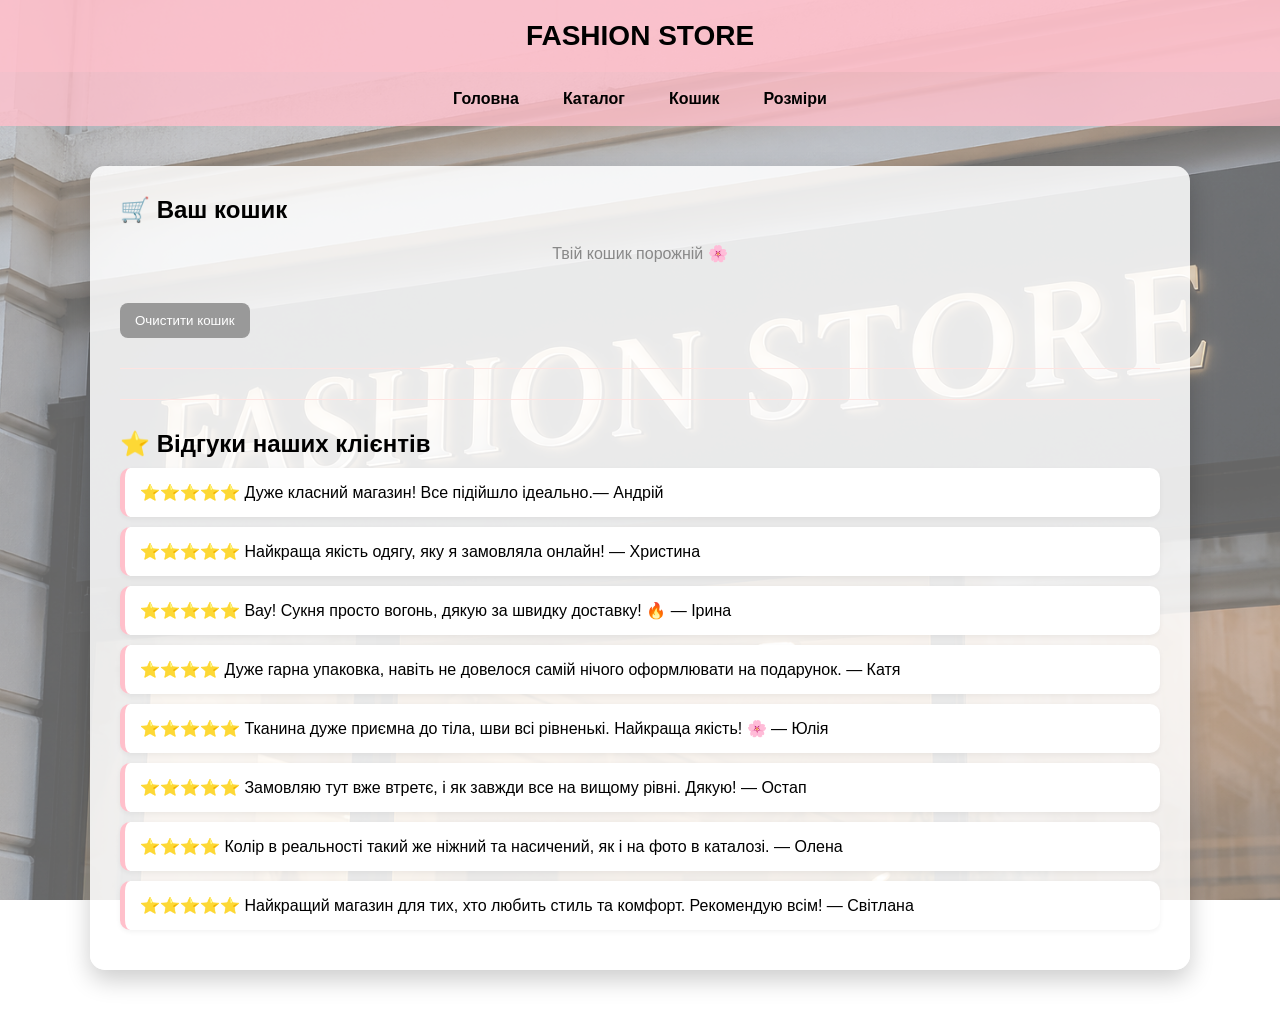
==== cart.html @ 1edecf08 "Add files via upload" ====
<!DOCTYPE html>
<html lang="uk">
<head>
    <meta charset="UTF-8">
    <title>Кошик - Fashion Store</title>
    <link rel="stylesheet" href="style.css">
</head>
<body>

<header>FASHION STORE</header>

<nav class="menu">
    <a href="index.html">Головна</a>
    <a href="catalog.html">Каталог</a>
    <a href="cart.html">Кошик</a>
    <a href="sizes.html">Розміри</a>
</nav>

<div class="container">
    <h2>🛒 Ваш кошик</h2>
    <div id="cart"></div>
    <div id="total"></div>
    <button id="clearCartBtn">Очистити кошик</button>

    <hr>

    <div id="formBlock">
        <h2>🚚 Оформлення замовлення</h2>
        
        <div style="display: grid; grid-template-columns: 1fr 1fr; gap: 20px;">
            <div>
                <label>Ім'я</label>
                <input type="text" id="name" placeholder="Ваше ім'я">
                <div id="nameError" class="error"></div>
            </div>
            <div>
                <label>Телефон</label>
                <input type="text" id="phone" placeholder="+380...">
                <div id="phoneError" class="error"></div>
            </div>
        </div>

        <label>Адреса доставки</label>
        <input type="text" id="address" placeholder="Вулиця, будинок, квартира">
        <div id="addressError" class="error"></div>

        <label>Місто</label>
        <select id="city">
            <option value="">— Оберіть місто —</option>
            <option>Львів</option>
            <option>Київ</option>
            <option>Одеса</option>
            <option>Дніпро</option>
            <option>Рівне</option>
        </select>
        <div id="cityError" class="error"></div>

        <div style="display: grid; grid-template-columns: 1fr 1fr; gap: 20px; margin-top: 10px;">
            <div class="radio-box">
                <p style="color:#ff1493; font-weight:bold; margin-bottom: 10px;">Доставка:</p>
                <label style="font-weight:normal;"><input type="radio" name="delivery" value="Нова Пошта" checked> Нова Пошта</label>
                <label style="font-weight:normal;"><input type="radio" name="delivery" value="Укрпошта"> Укрпошта</label>
            </div>
            <div class="radio-box">
                <p style="color:#ff1493; font-weight:bold; margin-bottom: 10px;">Оплата:</p>
                <label style="font-weight:normal;"><input type="radio" name="pay" value="Картка" checked> Картка</label>
                <label style="font-weight:normal;"><input type="radio" name="pay" value="Готівка"> Готівка</label>
            </div>
        </div>

        <label style="background: #fff0f5; padding: 15px; border-radius: 10px; margin-top: 15px; display: flex; align-items: center; gap: 10px;">
            <input type="checkbox" id="gift" style="width: 18px; height: 18px;"> Додати подарункову упаковку 🎁 (+50 грн)
        </label>

        <button id="submitBtn" style="width: 100%; margin-top: 30px; font-size: 20px;">Підтвердити замовлення</button>
    </div>

    <div id="result"></div>

    <hr>
    <h2>⭐ Відгуки наших клієнтів</h2>
    <div class="review">⭐️⭐️⭐️⭐️⭐️ Дуже класний магазин! Все підійшло ідеально.— Андрій</div>
    <div class="review">⭐️⭐️⭐️⭐️⭐️ Найкраща якість одягу, яку я замовляла онлайн! — Христина</div>
    <div class="review">⭐️⭐️⭐️⭐️⭐️ Вау! Сукня просто вогонь, дякую за швидку доставку! 🔥 — Ірина</div>  
    <div class="review">⭐️⭐️⭐️⭐️ Дуже гарна упаковка, навіть не довелося самій нічого оформлювати на подарунок. — Катя</div>
    <div class="review">⭐️⭐️⭐️⭐️⭐️ Тканина дуже приємна до тіла, шви всі рівненькі. Найкраща якість! 🌸 — Юлія</div>
    <div class="review">⭐️⭐️⭐️⭐️⭐️ Замовляю тут вже втретє, і як завжди все на вищому рівні. Дякую! — Остап</div>
    <div class="review">⭐️⭐️⭐️⭐️ Колір в реальності такий же ніжний та насичений, як і на фото в каталозі. — Олена</div>
    <div class="review">⭐️⭐️⭐️⭐️⭐️ Найкращий магазин для тих, хто любить стиль та комфорт. Рекомендую всім! — Світлана</div>
</div>

<script src="form.js"></script>

</body>
</html>
---- style.css ----
/* --- БАЗОВІ ТА СПІЛЬНІ СТИЛІ --- */
* {
    margin: 0;
    padding: 0;
    box-sizing: border-box;
    font-family: Arial, sans-serif;
}

body {
    position: relative;
    min-height: 100vh;
}

/* Стандартний фон для всіх сторінок */
body::before {
    content: "";
    position: fixed;
    top: 0;
    left: 0;
    width: 100%;
    height: 100%;
    background: url("fashion.1.png") no-repeat center center/cover;
    opacity: 0.6;
    z-index: -1;
}

/* ЗАСТАВКА ДЛЯ 3-Ї СТОРІНКИ (КОШИК) */
body.cart-page::before {
    background: url("ds.jpeg") no-repeat center center/cover;
    opacity: 0.7;
}

/* ЗАСТАВКА ДЛЯ 4-Ї СТОРІНКИ (РОЗМІРИ) */
body.sizes-page::before {
    background: url("IMG_9760.jpg") no-repeat center center/cover;
    filter: brightness(0.6);
    opacity: 1;
}

header {
    background: rgba(255, 192, 203, 0.9);
    text-align: center;
    padding: 20px;
    font-size: 28px;
    font-weight: bold;
    color: black;
}

.menu {
    display: flex;
    justify-content: center;
    gap: 20px;
    background: rgba(255, 192, 203, 0.8);
    padding: 10px;
}

.menu a {
    text-decoration: none;
    color: black;
    font-weight: bold;
    padding: 8px 12px;
    border-radius: 8px;
    transition: 0.3s;
}

.menu a:hover {
    background: #ff69b4;
    color: white;
}

.container {
    max-width: 1100px;
    margin: 40px auto;
    padding: 30px;
    background: rgba(255, 255, 255, 0.85);
    border-radius: 15px;
    box-shadow: 0 10px 25px rgba(0, 0, 0, 0.2);
}

/* --- ПЕРША СТОРІНКА (INDEX) --- */
.content {
    display: flex;
    justify-content: space-between;
    align-items: center;
    gap: 20px;
}
.text { width: 60%; }
.image { width: 35%; }
.image img { width: 100%; border-radius: 15px; }
.login { margin-top: 30px; }
input { padding: 10px; margin: 5px; border-radius: 8px; border: 1px solid #ccc; }

button {
    padding: 10px 15px;
    border: none;
    border-radius: 8px;
    background: #ff69b4;
    color: white;
    cursor: pointer;
}
button:hover { background: #ff1493; }

.delivery, .contacts { margin-top: 20px; }
.delivery-content, .contacts-content {
    display: none;
    margin-top: 15px;
    padding: 15px;
    background: #fff;
    border-radius: 10px;
    box-shadow: 0 5px 15px rgba(0,0,0,0.1);
}
.delivery-item, .contact-item {
    display: flex;
    align-items: center;
    justify-content: space-between;
    margin-top: 10px;
    padding: 10px;
    background: #ffe4ec;
    border-radius: 10px;
}
.delivery-item img { width: 70px; height: 70px; object-fit: cover; border-radius: 8px; }

/* --- СТОРІНКА КАТАЛОГУ (CATALOG) --- */
.slider { width: 100%; height: 300px; overflow: hidden; margin-bottom: 20px; }
.slides { display: flex; width: 200%; animation: slide 30s linear infinite; }
.slides img { width: 100%; height: 300px; object-fit: cover; }
@keyframes slide {
    0% { transform: translateX(0); }
    100% { transform: translateX(-50%); }
}

.filters {
    display: flex;
    flex-direction: row;
    flex-wrap: nowrap;
    align-items: center;
    justify-content: space-between;
    gap: 10px;
    margin: 20px 0;
    padding: 15px;
    background: white;
    border-radius: 12px;
}
.filters input, .filters select { 
    flex: 1;
    padding: 10px;
    border: 1px solid #ff69b4; 
    border-radius: 8px;
}

.products { display: flex; flex-wrap: wrap; justify-content: center; gap: 20px; }
.product {
    width: 220px;
    background: white;
    border-radius: 15px;
    padding: 12px;
    text-align: center;
    box-shadow: 0 5px 15px rgba(0,0,0,0.1);
    transition: 0.3s;
}
.product:hover { transform: translateY(-8px); }
.product img { width: 100%; height: 180px; object-fit: cover; border-radius: 10px; }
.product h3 { color: #c71585; margin: 10px 0; }
.product .price { font-weight: bold; color: #e91e63; }

/* --- СТОРІНКА КОШИКА (CART) --- */
.item { 
    display: flex; 
    justify-content: space-between; 
    padding: 15px; 
    background: #fff0f5; 
    margin: 10px 0; 
    border-radius: 10px; 
    border: 1px solid #ffe4e1;
    align-items: center;
}
#total { margin: 20px 0; color: #ff1493; font-size: 22px; text-align: right; font-weight: bold; }
#clearCartBtn { background: #999; color: white; }
.radio-box { background: #fff0f5; padding: 15px; border-radius: 10px; margin-top: 10px; }
.review { 
    background: white; 
    margin: 10px 0; 
    padding: 15px; 
    border-radius: 10px; 
    border-left: 5px solid pink;
    box-shadow: 0 2px 5px rgba(0,0,0,0.05);
}

/* --- СТОРІНКА РОЗМІРІВ (SIZES) --- */
table {
    width: 100%;
    margin-top: 20px;
    border-collapse: collapse;
    border-radius: 10px;
    overflow: hidden;
    background: white;
}
th, td {
    padding: 12px;
    text-align: center;
    border: 1px solid #ddd;
}
th {
    background: #ff69b4;
    color: white;
}
tr:hover td {
    background-color: #fff0f5;
}
.fade-in {
    animation: fadeIn 0.5s ease-in-out;
}
@keyframes fadeIn {
    from { opacity: 0; transform: translateY(10px); }
    to { opacity: 1; transform: translateY(0); }
}

/* СПІЛЬНІ ЕЛЕМЕНТИ ФОРМ */
hr { border: 0; height: 1px; background: #ffe4e1; margin: 30px 0; }
label { display: block; margin: 10px 0 5px; color: #333; font-weight: bold; }

select, #formBlock input[type="text"], #formBlock input[type="number"] {
    width: 100%;
    padding: 12px;
    margin: 8px 0;
    border: 1px solid #ccc;
    border-radius: 8px;
    font-size: 16px;
}

/* --- FOOTER --- */
footer { background: #222; color: white; text-align: center; padding: 15px; margin-top: 40px; border-radius: 0 0 15px 15px; }
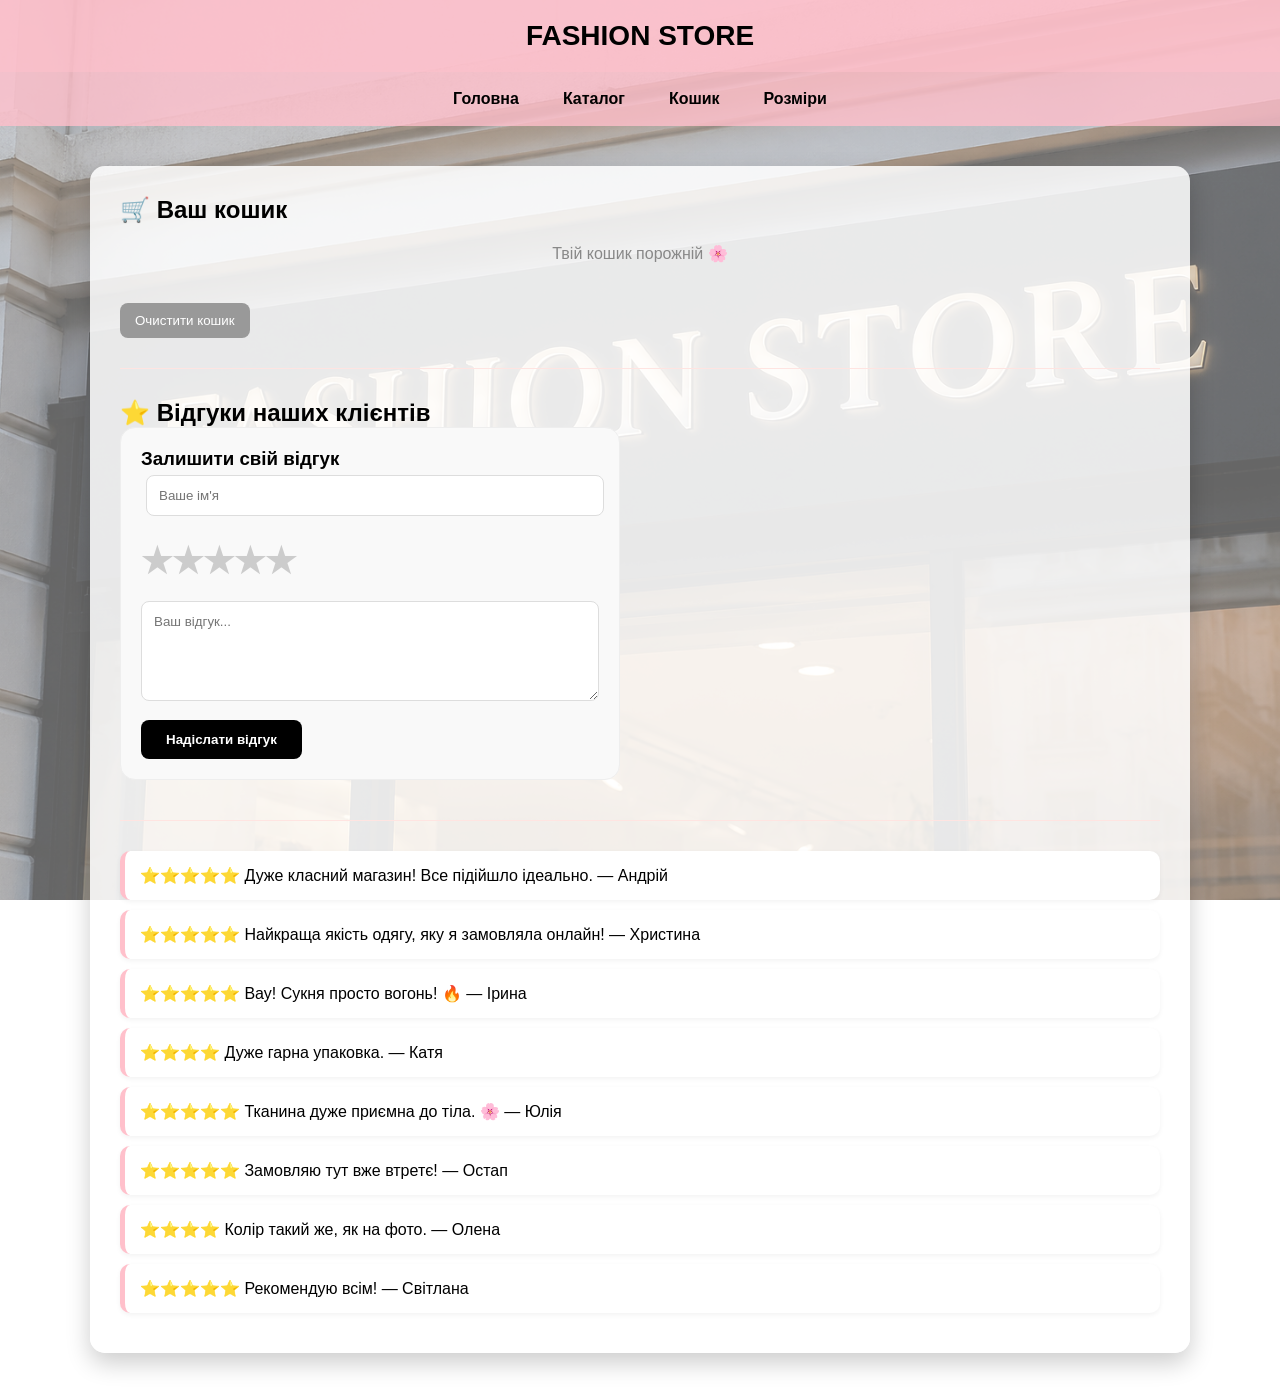
==== commit eed92bdb: "Add files via upload" ====
--- a/cart.html
+++ b/cart.html
@@ -77,17 +77,48 @@
 
     <div id="result"></div>
 
-    <hr>
-    <h2>⭐ Відгуки наших клієнтів</h2>
-    <div class="review">⭐️⭐️⭐️⭐️⭐️ Дуже класний магазин! Все підійшло ідеально.— Андрій</div>
-    <div class="review">⭐️⭐️⭐️⭐️⭐️ Найкраща якість одягу, яку я замовляла онлайн! — Христина</div>
-    <div class="review">⭐️⭐️⭐️⭐️⭐️ Вау! Сукня просто вогонь, дякую за швидку доставку! 🔥 — Ірина</div>  
-    <div class="review">⭐️⭐️⭐️⭐️ Дуже гарна упаковка, навіть не довелося самій нічого оформлювати на подарунок. — Катя</div>
-    <div class="review">⭐️⭐️⭐️⭐️⭐️ Тканина дуже приємна до тіла, шви всі рівненькі. Найкраща якість! 🌸 — Юлія</div>
-    <div class="review">⭐️⭐️⭐️⭐️⭐️ Замовляю тут вже втретє, і як завжди все на вищому рівні. Дякую! — Остап</div>
-    <div class="review">⭐️⭐️⭐️⭐️ Колір в реальності такий же ніжний та насичений, як і на фото в каталозі. — Олена</div>
-    <div class="review">⭐️⭐️⭐️⭐️⭐️ Найкращий магазин для тих, хто любить стиль та комфорт. Рекомендую всім! — Світлана</div>
-</div>
+<h2>⭐ Відгуки наших клієнтів</h2>
+
+            <div class="add-review-form">
+                <h3>Залишити свій відгук</h3>
+                <!-- Додали ID для імені -->
+                <input type="text" id="reviewer-name" placeholder="Ваше ім'я" class="input-field">
+                
+                <div class="rating-area">
+                    <input type="radio" id="star-5" name="rating" value="5">
+                    <label for="star-5" title="Оцінка «5»"></label>	
+                    <input type="radio" id="star-4" name="rating" value="4">
+                    <label for="star-4" title="Оцінка «4»"></label>    
+                    <input type="radio" id="star-3" name="rating" value="3">
+                    <label for="star-3" title="Оцінка «3»"></label>  
+                    <input type="radio" id="star-2" name="rating" value="2">
+                    <label for="star-2" title="Оцінка «2»"></label>    
+                    <input type="radio" id="star-1" name="rating" value="1">
+                    <label for="star-1" title="Оцінка «1»"></label>
+                </div>
+
+                <!-- Додали ID для тексту -->
+                <textarea id="review-text" placeholder="Ваш відгук..." class="textarea-field"></textarea>
+                <!-- Додали виклик функції JS -->
+                <button type="button" class="submit-btn" onclick="addNewReview()">Надіслати відгук</button>
+            </div>
+
+            <hr>
+
+            <!-- Контейнер куди будуть додаватися відгуки -->
+            <div id="reviews-container">
+                <div class="review">⭐️⭐️⭐️⭐️⭐️ Дуже класний магазин! Все підійшло ідеально. — Андрій</div>
+                <div class="review">⭐️⭐️⭐️⭐️⭐️ Найкраща якість одягу, яку я замовляла онлайн! — Христина</div>
+                <div class="review">⭐️⭐️⭐️⭐️⭐️ Вау! Сукня просто вогонь! 🔥 — Ірина</div>  
+                <div class="review">⭐️⭐️⭐️⭐️ Дуже гарна упаковка. — Катя</div>
+                <div class="review">⭐️⭐️⭐️⭐️⭐️ Тканина дуже приємна до тіла. 🌸 — Юлія</div>
+                <div class="review">⭐️⭐️⭐️⭐️⭐️ Замовляю тут вже втретє! — Остап</div>
+                <div class="review">⭐️⭐️⭐️⭐️ Колір такий же, як на фото. — Олена</div>
+                <div class="review">⭐️⭐️⭐️⭐️⭐️ Рекомендую всім! — Світлана</div>
+            </div>
+        </div>
+    </div>
+
 
 <script src="form.js"></script>
 
--- a/style.css
+++ b/style.css
@@ -37,6 +37,13 @@
     opacity: 1;
 }
 
+/* ЗАСТАВКА ДЛЯ 5-Ї СТОРІНКИ (ВІДГУКИ) */
+body.reviews-page::before {
+    background: url("reviews-bg.jpg") no-repeat center center/cover; /* Вкажи свою назву фото тут */
+    filter: brightness(0.7);
+    opacity: 0.8;
+}
+
 header {
     background: rgba(255, 192, 203, 0.9);
     text-align: center;
@@ -215,6 +222,89 @@
     to { opacity: 1; transform: translateY(0); }
 }
 
+/* --- П'ЯТА СТОРІНКА (ВІДГУКИ - REVIEWS-PAGE) --- */
+#reviews-page {
+    padding: 20px;
+    font-family: sans-serif;
+}
+
+.add-review-form {
+    max-width: 500px;
+    margin-bottom: 40px;
+    padding: 20px;
+    background: #f9f9f9;
+    border-radius: 15px;
+    border: 1px solid #eee;
+}
+
+.input-field, .textarea-field {
+    width: 100%;
+    margin-bottom: 15px;
+    padding: 12px;
+    border: 1px solid #ddd;
+    border-radius: 8px;
+    box-sizing: border-box;
+}
+
+.textarea-field {
+    height: 100px;
+    resize: vertical;
+}
+
+.rating-area {
+    display: flex;
+    flex-direction: row-reverse;
+    justify-content: flex-end;
+    margin-bottom: 15px;
+}
+
+.rating-area input {
+    display: none;
+}
+
+.rating-area label {
+    font-size: 35px;
+    color: #ccc;
+    cursor: pointer;
+    transition: color 0.2s;
+}
+
+.rating-area label:before {
+    content: '★';
+}
+
+.rating-area input:checked ~ label,
+.rating-area label:hover,
+.rating-area label:hover ~ label {
+    color: #ffcc00;
+}
+
+.submit-btn {
+    background: #000;
+    color: #fff;
+    padding: 12px 25px;
+    border: none;
+    border-radius: 8px;
+    cursor: pointer;
+    font-weight: bold;
+}
+
+.submit-btn:hover {
+    background: #333;
+}
+
+/* Стилі для списку відгуків на 5-й сторінці */
+#reviews-page .review {
+    padding: 15px;
+    border-bottom: 1px solid #f0f0f0;
+    line-height: 1.6;
+    color: #444;
+}
+
+#reviews-page .review:last-child {
+    border-bottom: none;
+}
+
 /* СПІЛЬНІ ЕЛЕМЕНТИ ФОРМ */
 hr { border: 0; height: 1px; background: #ffe4e1; margin: 30px 0; }
 label { display: block; margin: 10px 0 5px; color: #333; font-weight: bold; }
